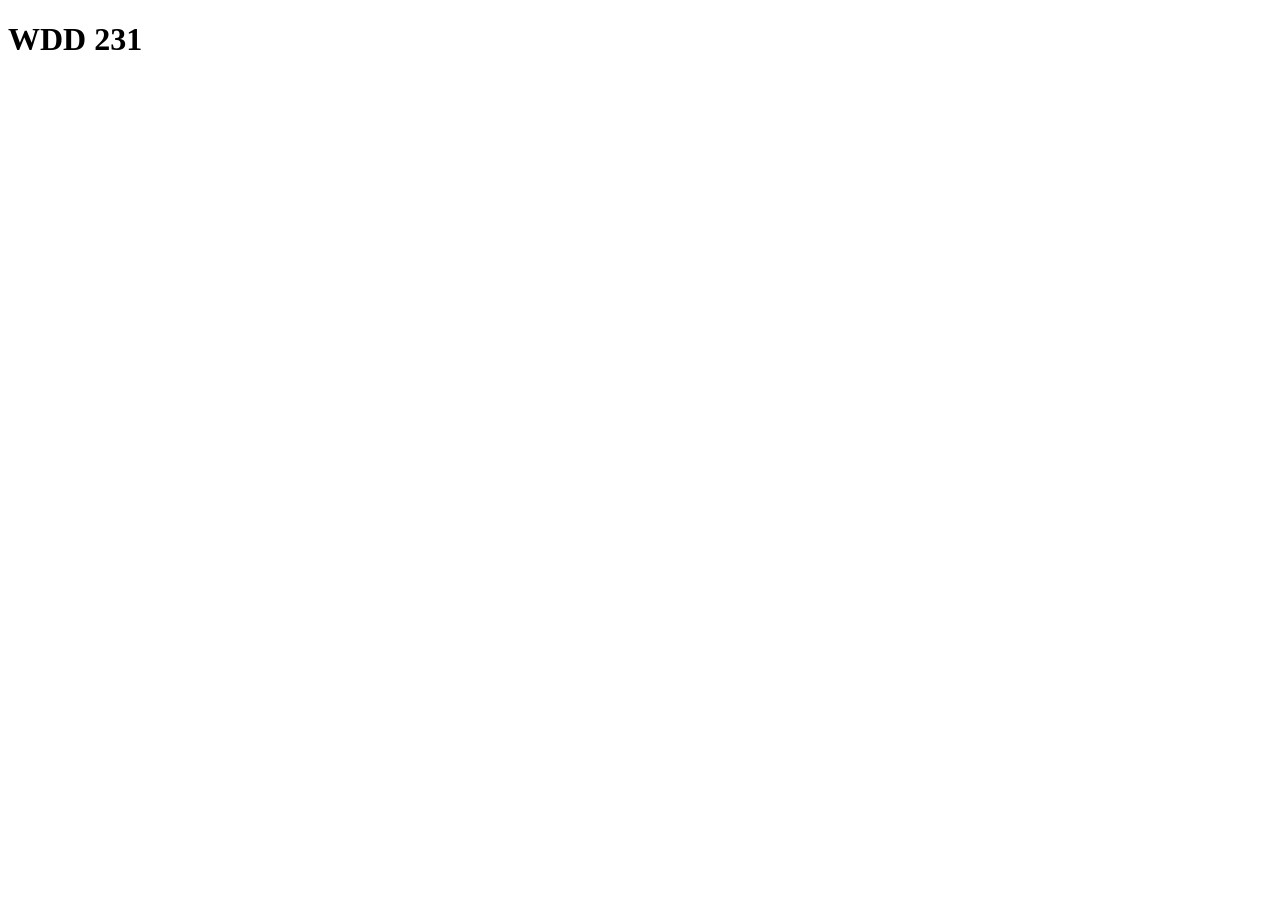
==== index.html @ 408d1feb "added repository" ====
<!DOCTYPE html>
<html lang="en">

<head>
    <meta charset="UTF-8">
    <meta name="viewport" content="width=device-width, initial-scale=1.0">
    <title>WDD 231</title>
</head>

<body>
    <h1>WDD 231</h1>
</body>

</html>
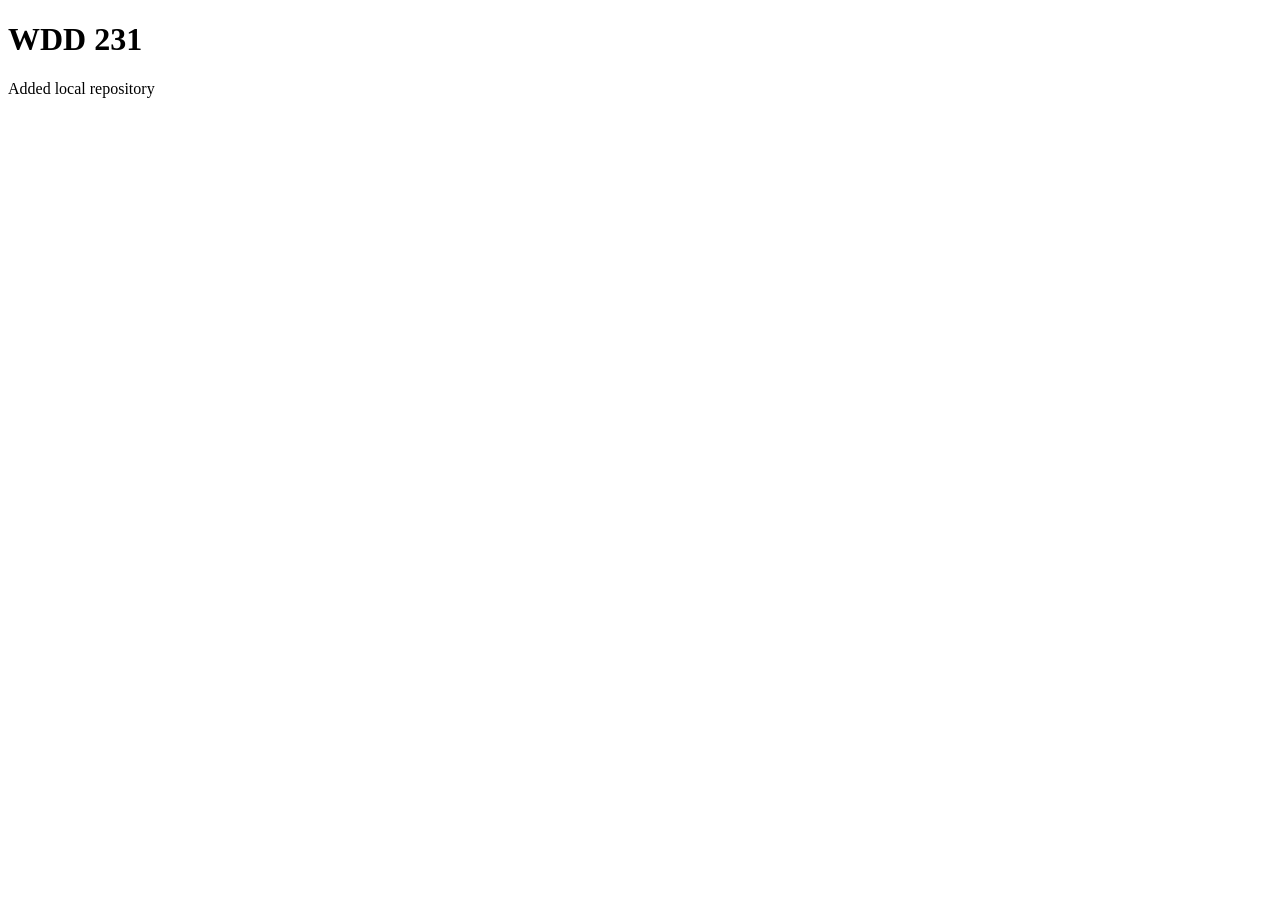
==== commit 499baed9: "testing" ====
--- a/index.html
+++ b/index.html
@@ -9,6 +9,7 @@
 
 <body>
     <h1>WDD 231</h1>
+    <p>Added local repository</p>
 </body>
 
 </html>
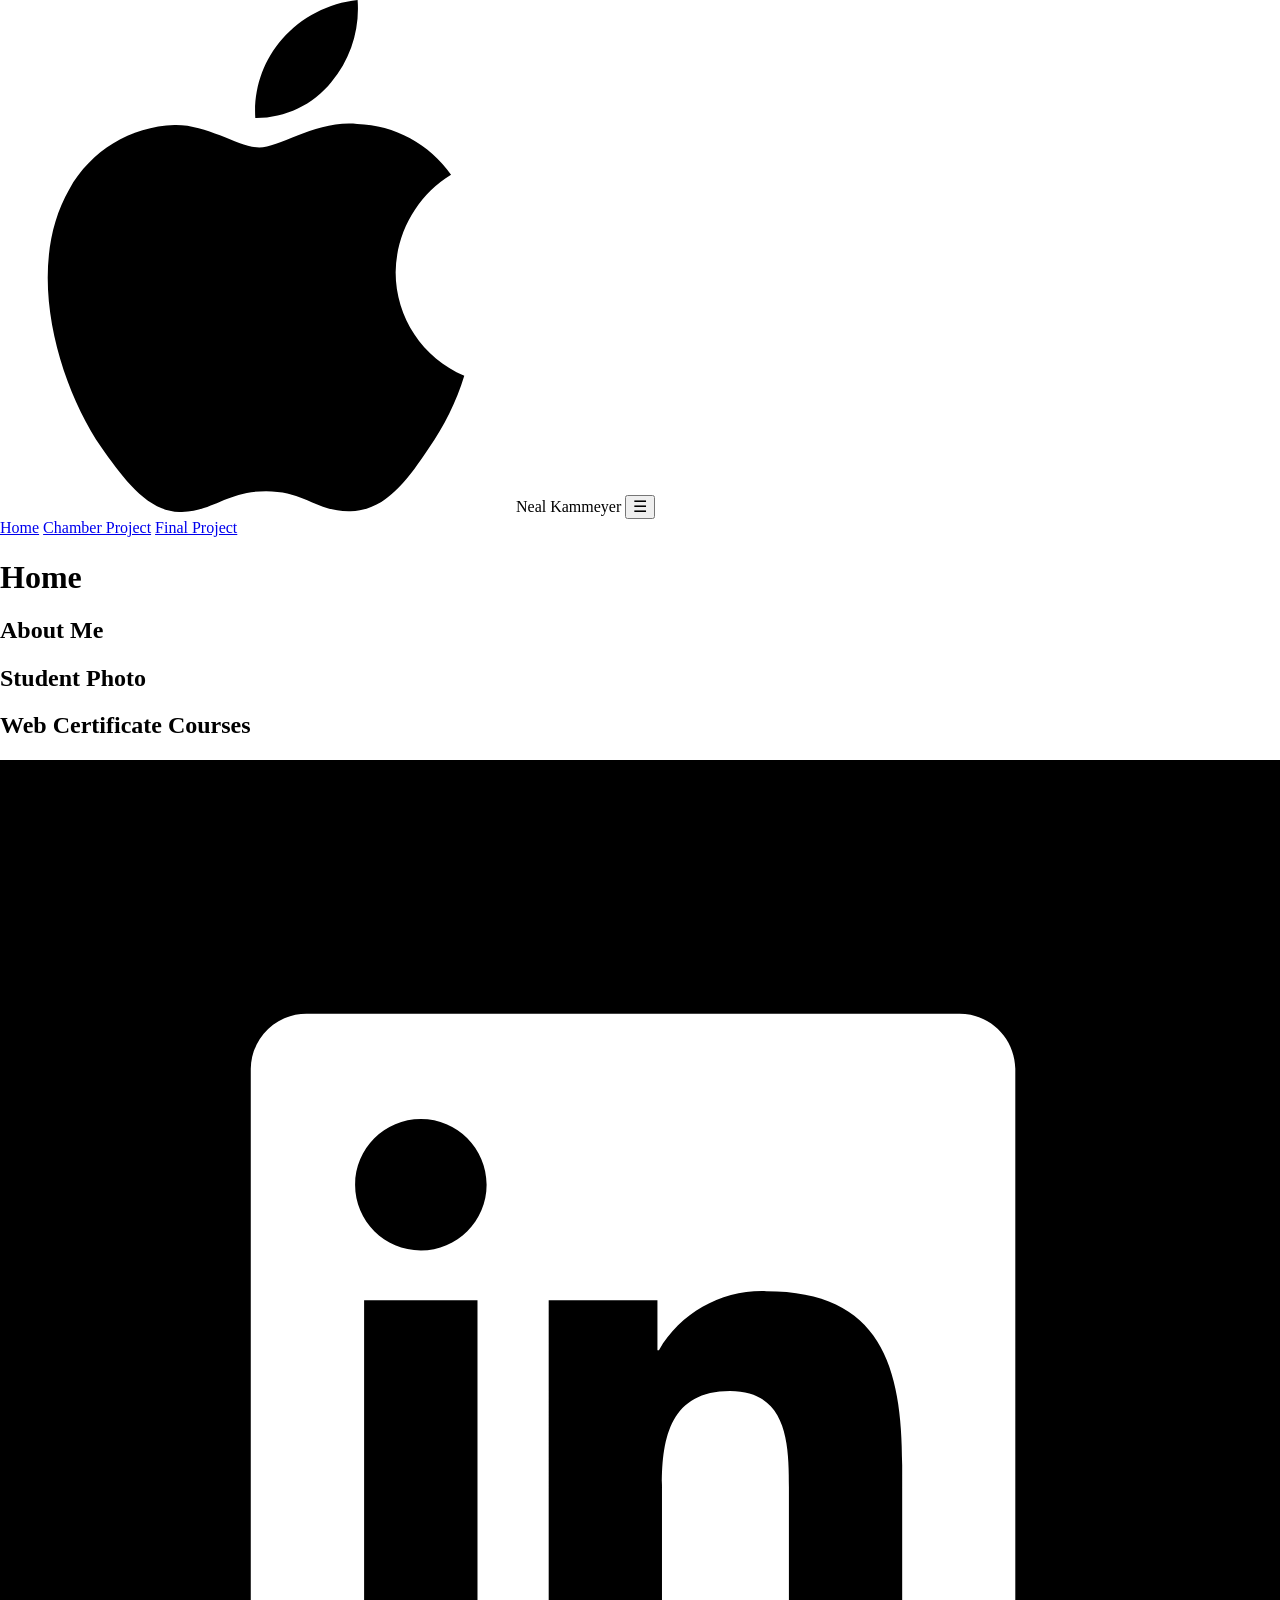
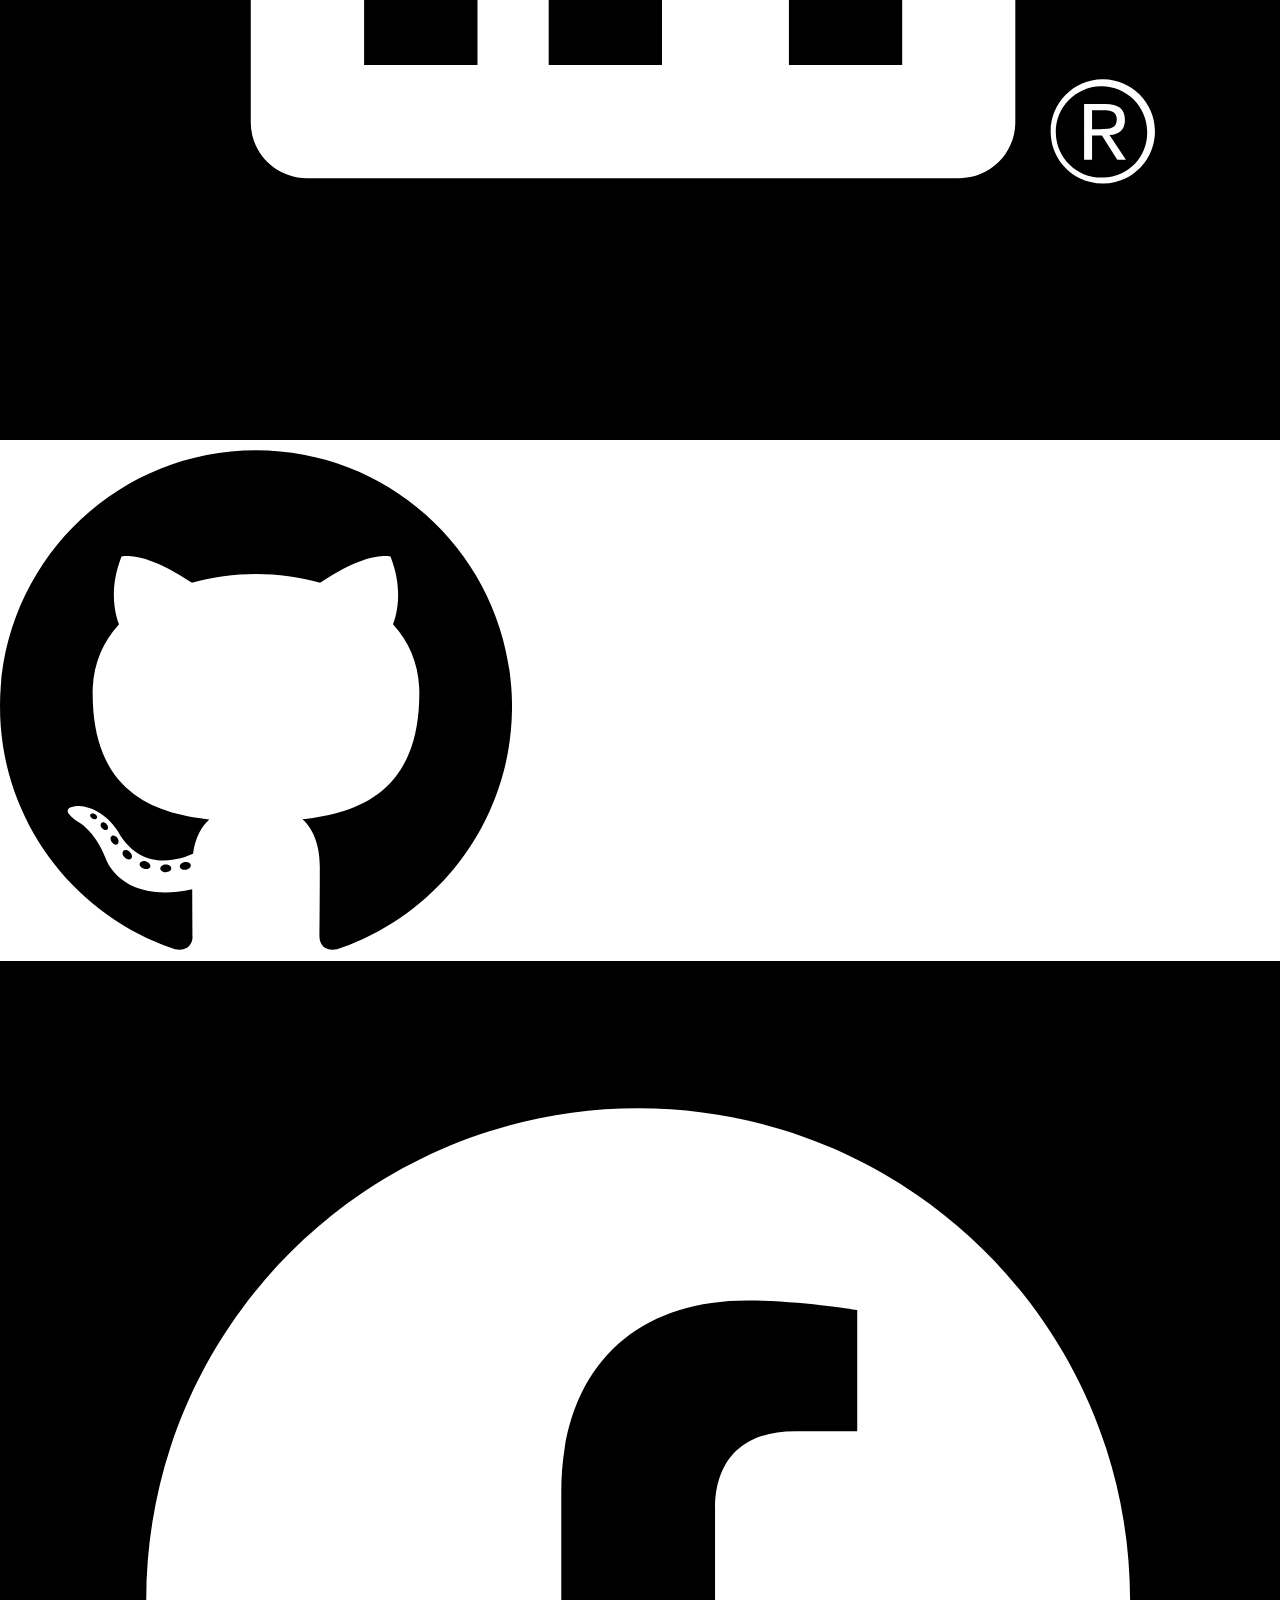
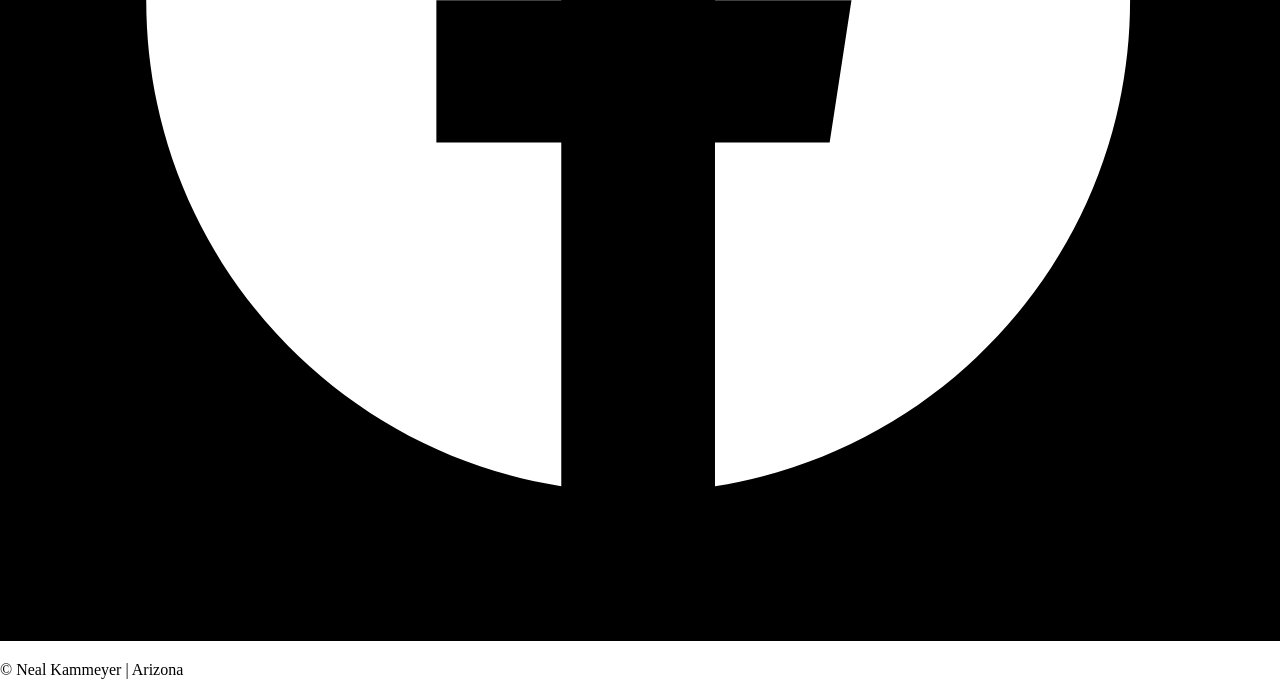
==== commit a42af2d7: "creating w01 index html" ====
--- a/index.html
+++ b/index.html
@@ -4,12 +4,64 @@
 <head>
     <meta charset="UTF-8">
     <meta name="viewport" content="width=device-width, initial-scale=1.0">
-    <title>WDD 231</title>
+    <title>WDD 231 | Course Home Page | Neal Kammeyer</title>
+    <meta name="description" content="WDD 231 - Web Frontend Development course home page for Neal Kammeyer">
+    <meta name="author" content="Neal Kammeyer">
+
+    <link rel="stylesheet" href="styles/normalize.css">
+    <link rel="stylesheet" href="styles/small.css">
+    <link rel="stylesheet" href="styles/larger.css">
 </head>
 
 <body>
-    <h1>WDD 231</h1>
-    <p>Added local repository</p>
+    <header>
+        <img src="images/apple.svg" alt="Neal Kammeyer site logo">
+        <span id="my-name">Neal Kammeyer</span>
+
+        <button id="menu" aria-label="Open navigation menu">&#9776;</button>
+
+        <nav>
+            <a href="index.html">Home</a>
+            <a href="#">Chamber Project</a>
+            <a href="#">Final Project</a>
+        </nav>
+    </header>
+
+    <main>
+        <h1>Home</h1>
+
+        <section>
+            <h2>About Me</h2>
+            <!-- About me content -->
+        </section>
+        <section>
+            <h2>Student Photo</h2>
+            <!-- My photo -->
+        </section>
+        <section>
+            <h2>Web Certificate Courses</h2>
+            <!-- Course filters/cards will be generated here -->
+        </section>
+    </main>
+
+    <footer>
+        <div class="social-links">
+            <a href="https://www.linkedin.com/in/nkammeyer/" target="_blank">
+                <img src="images/linkedin-square.svg" alt="LinkedIn">
+            </a>
+            <a href="https://nkammeyer-coder.github.io/wdd231/" target="_blank">
+                <img src="images/github.svg" alt="GitHub">
+            </a>
+            <a href="https://www.facebook.com/nkammeyer" target="_blank">
+                <img src="images/facebook-square.svg" alt="Facebook">
+            </a>
+        </div>
+        <p>
+            &copy; <span id="currentyear"></span>
+            Neal Kammeyer | Arizona
+        </p>
+        <p id="lastModified"></p>
+    </footer>
 </body>
 
 </html>
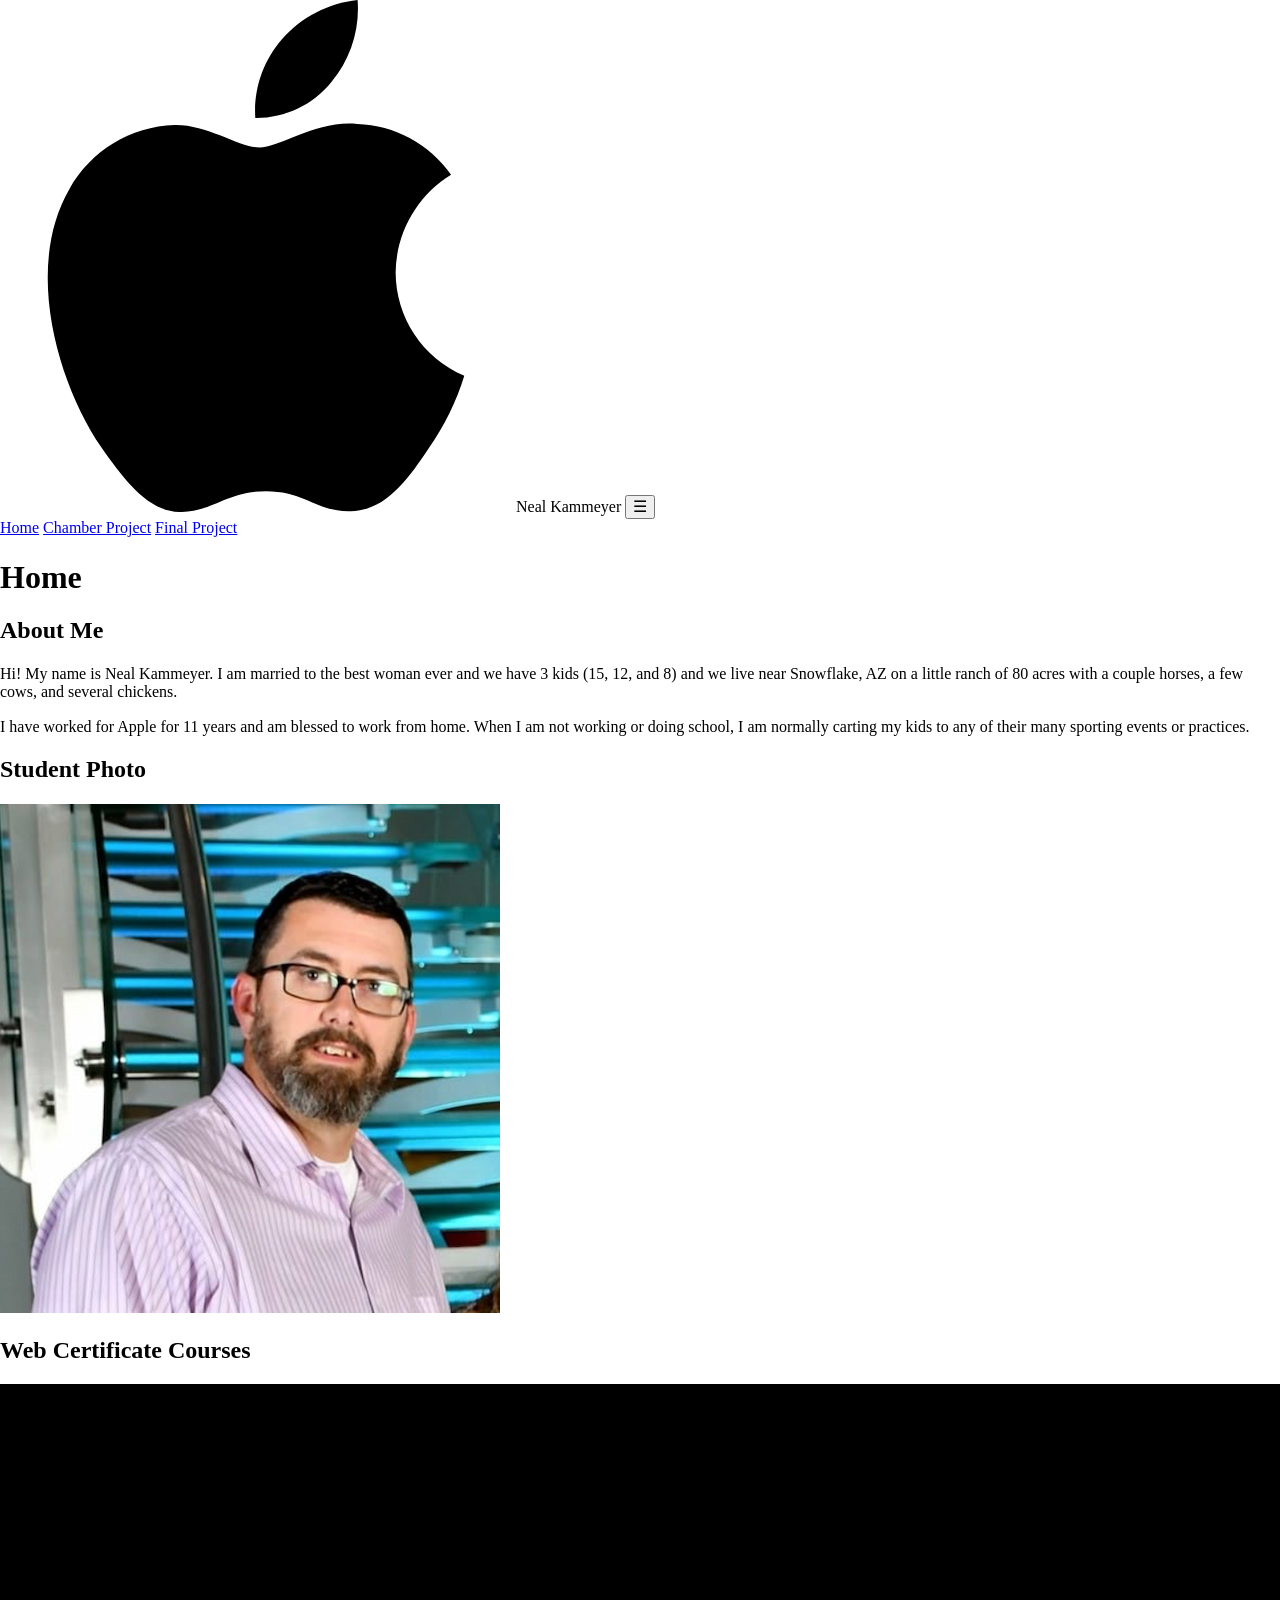
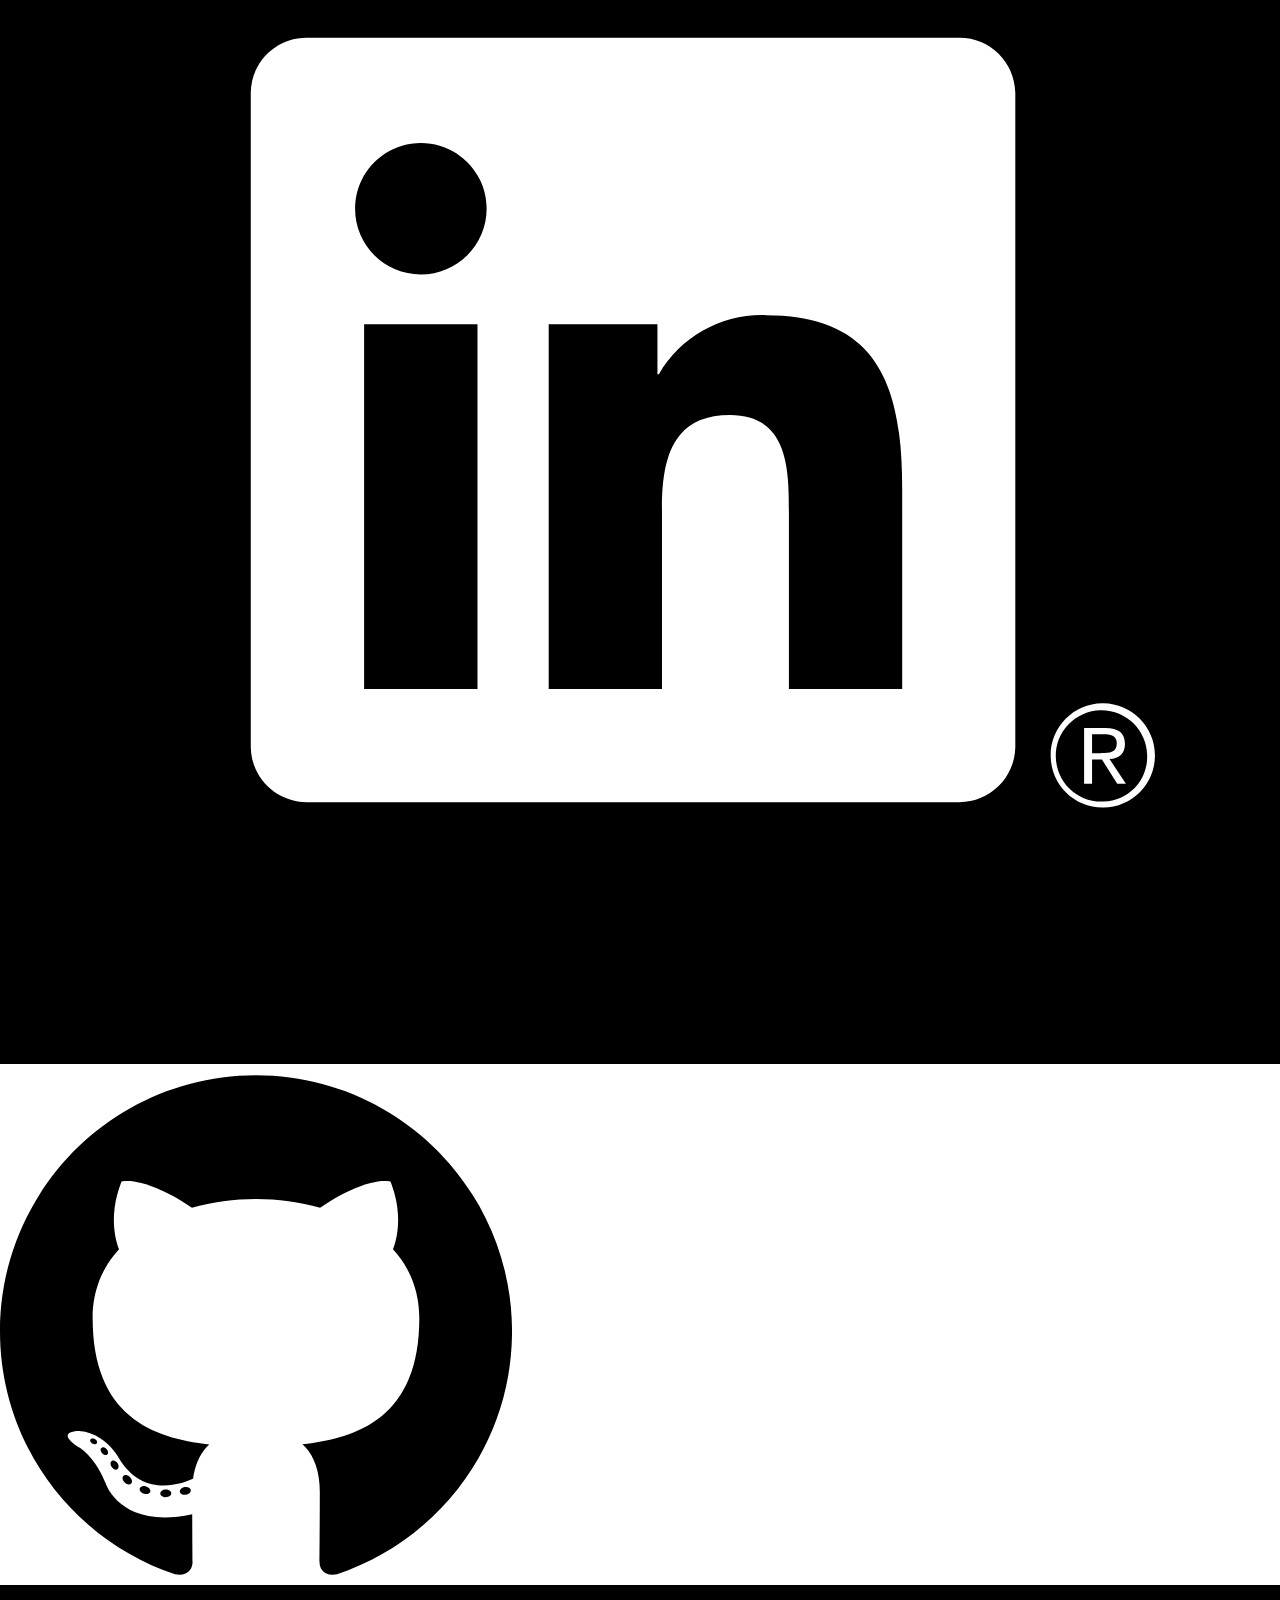
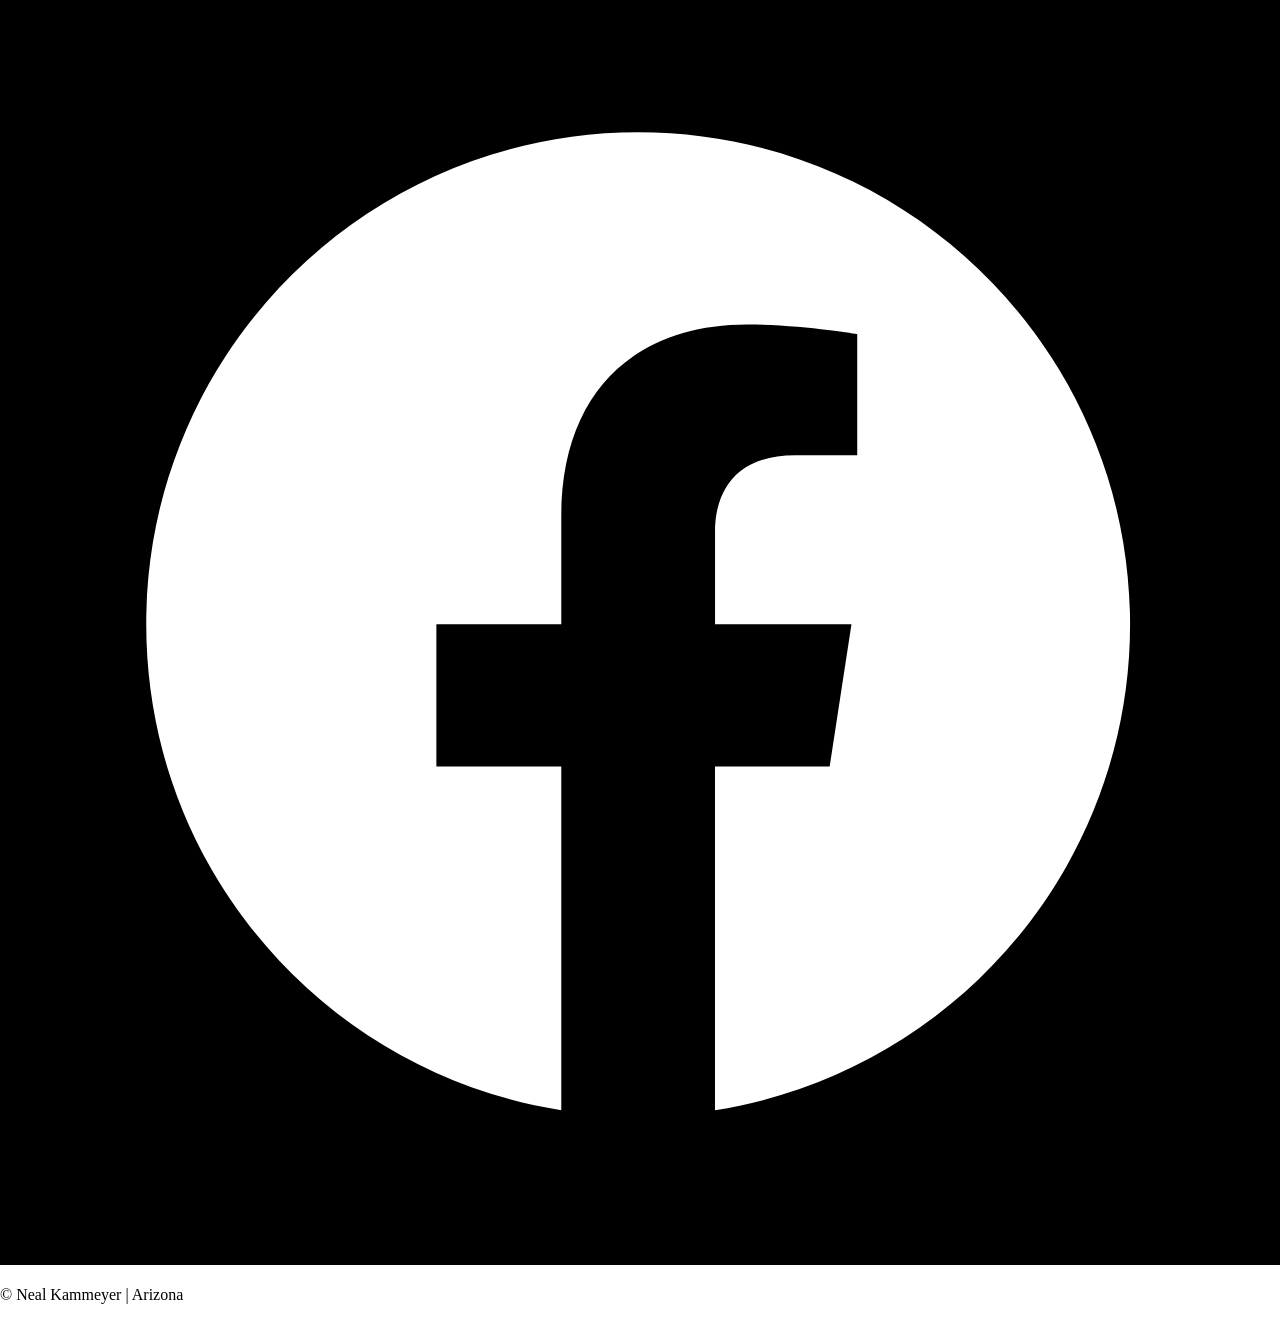
==== commit 4f6cfc73: "updated index" ====
--- a/index.html
+++ b/index.html
@@ -32,11 +32,19 @@
 
         <section>
             <h2>About Me</h2>
-            <!-- About me content -->
+            <p>
+                Hi! My name is Neal Kammeyer. I am married to the best woman ever and we have 3 kids (15, 12, and 8) and
+                we live near Snowflake, AZ on a little ranch of 80 acres with a couple horses, a few cows, and several
+                chickens.
+            </p>
+            <p>
+                I have worked for Apple for 11 years and am blessed to work from home. When I am not working or doing
+                school, I am normally carting my kids to any of their many sporting events or practices.
+            </p>
         </section>
         <section>
             <h2>Student Photo</h2>
-            <!-- My photo -->
+            <img src="images/profile.jpg" alt="Profile photo of Neal Kammeyer">
         </section>
         <section>
             <h2>Web Certificate Courses</h2>
@@ -46,13 +54,13 @@
 
     <footer>
         <div class="social-links">
-            <a href="https://www.linkedin.com/in/nkammeyer/" target="_blank">
+            <a href="https://www.linkedin.com/in/nkammeyer/" target="_blank" rel="noopener">
                 <img src="images/linkedin-square.svg" alt="LinkedIn">
             </a>
-            <a href="https://nkammeyer-coder.github.io/wdd231/" target="_blank">
+            <a href="https://github.com/nkammeyer-coder/wdd231" target="_blank" rel="noopener">
                 <img src="images/github.svg" alt="GitHub">
             </a>
-            <a href="https://www.facebook.com/nkammeyer" target="_blank">
+            <a href="https://www.facebook.com/nkammeyer" target="_blank" rel="noopener">
                 <img src="images/facebook-square.svg" alt="Facebook">
             </a>
         </div>
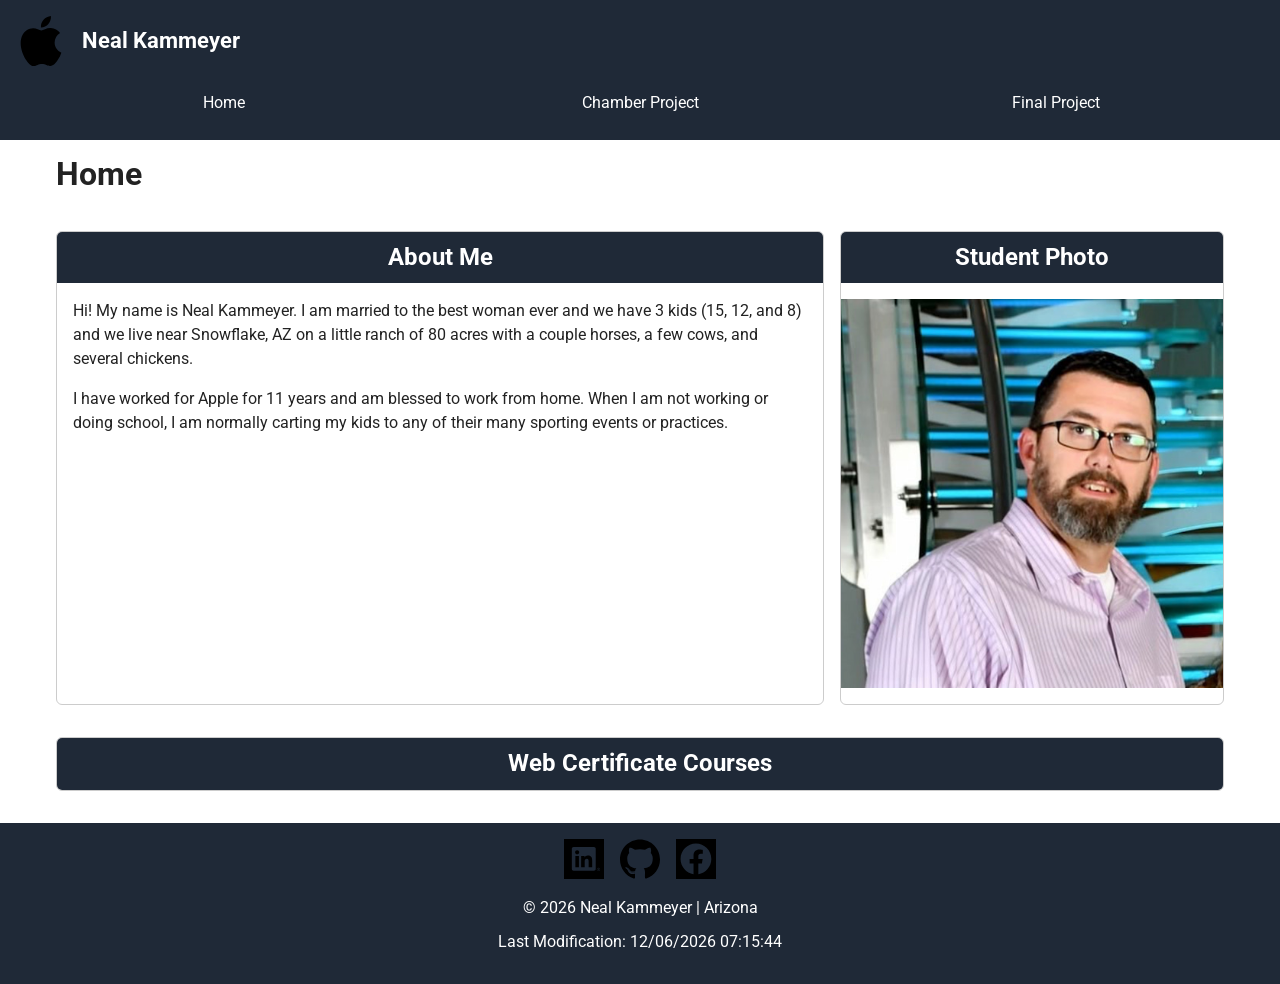
==== commit 2c2ddac6: "created css and js for w01 project." ====
--- a/index.html
+++ b/index.html
@@ -8,9 +8,16 @@
     <meta name="description" content="WDD 231 - Web Frontend Development course home page for Neal Kammeyer">
     <meta name="author" content="Neal Kammeyer">
 
+    <link rel="preconnect" href="https://fonts.googleapis.com">
+    <link rel="preconnect" href="https://fonts.gstatic.com" crossorigin>
+    <link href="https://fonts.googleapis.com/css2?family=Roboto:wght@400;600;700&display=swap" rel="stylesheet">
+
     <link rel="stylesheet" href="styles/normalize.css">
     <link rel="stylesheet" href="styles/small.css">
     <link rel="stylesheet" href="styles/larger.css">
+
+    <script src="scripts/navigation.js" defer></script>
+    <script src="scripts/date.js" defer></script>
 </head>
 
 <body>
--- a/styles/small.css
+++ b/styles/small.css
@@ -0,0 +1,119 @@
+* {
+    box-sizing: border-box;
+}
+
+body {
+    margin: 0;
+    font-family: "Roboto", sans-serif;
+    font-weight: 400;
+    color: #222;
+    background-color: #fff;
+}
+
+header {
+    display: grid;
+    grid-template-columns: auto 1fr auto;
+    align-items: center;
+    gap: 1rem;
+    padding: 1rem;
+    background-color: #1f2937;
+    color: white;
+}
+
+header img {
+    width: 50px;
+    height: auto;
+}
+
+#my-name {
+    font-size: 1.4rem;
+    font-weight: bold;
+}
+
+#menu {
+    background: none;
+    border: none;
+    color: white;
+    font-size: 2rem;
+    cursor: pointer;
+}
+
+nav {
+    grid-column: 1 / -1;
+    display: none;
+    flex-direction: column;
+}
+
+nav.open {
+    display: flex;
+}
+
+nav a {
+    color: white;
+    text-decoration: none;
+    padding: 0.75rem;
+    text-align: center;
+}
+
+nav a:hover {
+    background-color: #374151;
+}
+
+main {
+    padding: 1rem;
+}
+
+h1 {
+    margin-top: 0;
+}
+
+h1,
+h2 {
+    font-weight: 700;
+}
+
+section {
+    margin-bottom: 1rem;
+    border: 1px solid #ccc;
+    border-radius: 6px;
+    overflow: hidden;
+}
+
+section h2 {
+    margin: 0;
+    padding: 0.75rem;
+    background-color: #1f2937;
+    color: white;
+    text-align: center;
+}
+
+section p {
+    padding: 0 1rem;
+    line-height: 1.5;
+}
+
+section img {
+    display: block;
+    max-width: 100%;
+    height: auto;
+    margin: 1rem auto;
+}
+
+footer {
+    padding: 1rem;
+    text-align: center;
+    background-color: #1f2937;
+    color: white;
+}
+
+.social-links {
+    display: flex;
+    justify-content: center;
+    gap: 1rem;
+    margin-bottom: 0.5rem;
+}
+
+.social-links img {
+    width: 40px;
+    height: 40px;
+}
--- a/styles/larger.css
+++ b/styles/larger.css
@@ -0,0 +1,31 @@
+@media (min-width: 40rem) {
+
+    #menu {
+        display: none;
+    }
+
+    nav {
+        display: flex;
+        flex-direction: row;
+    }
+
+    nav a {
+        flex: 1;
+    }
+
+    main {
+        display: grid;
+        grid-template-columns: 2fr 1fr;
+        gap: 1rem;
+        max-width: 1200px;
+        margin: 0 auto;
+    }
+
+    h1 {
+        grid-column: 1 / -1;
+    }
+
+    main section:nth-of-type(3) {
+        grid-column: 1 / -1;
+    }
+}
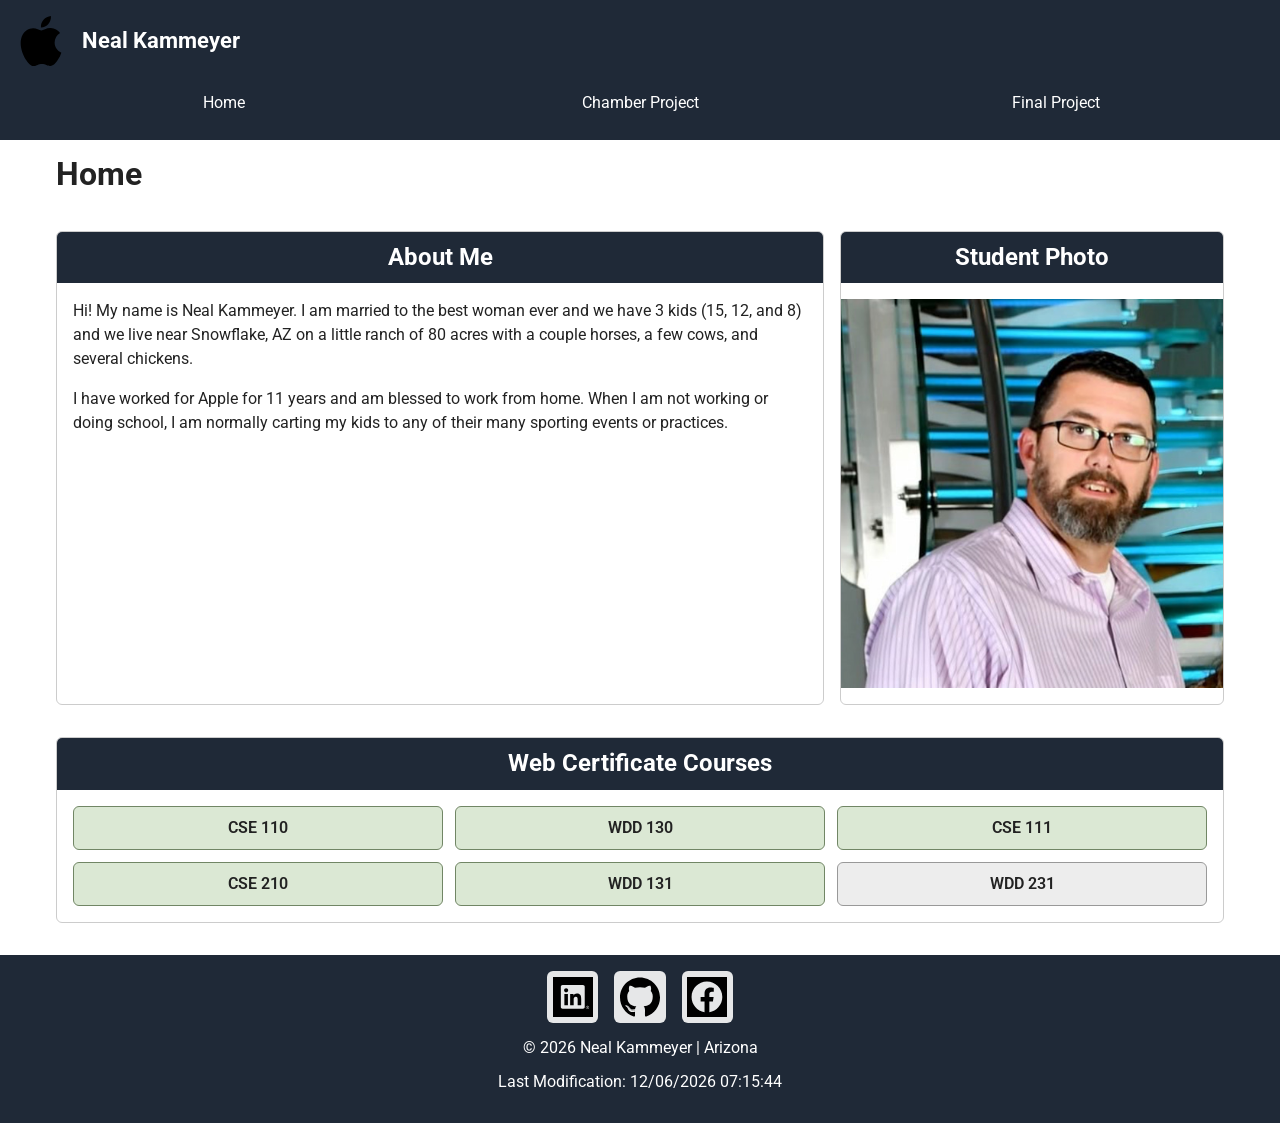
==== commit a1669cf4: "added course-list to javascript and updated css" ====
--- a/index.html
+++ b/index.html
@@ -18,6 +18,7 @@
 
     <script src="scripts/navigation.js" defer></script>
     <script src="scripts/date.js" defer></script>
+    <script src="scripts/courses.js" defer></script>
 </head>
 
 <body>
@@ -55,7 +56,7 @@
         </section>
         <section>
             <h2>Web Certificate Courses</h2>
-            <!-- Course filters/cards will be generated here -->
+            <div id="course-list"></div>
         </section>
     </main>
 
--- a/styles/small.css
+++ b/styles/small.css
@@ -113,7 +113,36 @@
     margin-bottom: 0.5rem;
 }
 
+.social-links a {
+    display: flex;
+    align-items: center;
+    justify-content: center;
+    padding: 0.35rem;
+    background-color: #f5f5f5ee;
+    border-radius: 6px;
+}
+
 .social-links img {
     width: 40px;
     height: 40px;
+}
+
+#course-list {
+    display: grid;
+    gap: 0.75rem;
+    padding: 1rem;
+}
+
+#course-list div {
+    padding: 0.75rem;
+    border: 1px solid #999;
+    border-radius: 6px;
+    text-align: center;
+    font-weight: 600;
+    background-color: #e8e8e8c9;
+}
+
+#course-list div.completed {
+    background-color: #dbe8d4;
+    border-color: #718665;
 }
--- a/styles/larger.css
+++ b/styles/larger.css
@@ -28,4 +28,8 @@
     main section:nth-of-type(3) {
         grid-column: 1 / -1;
     }
+
+    #course-list {
+        grid-template-columns: repeat(3, 1fr);
+    }
 }
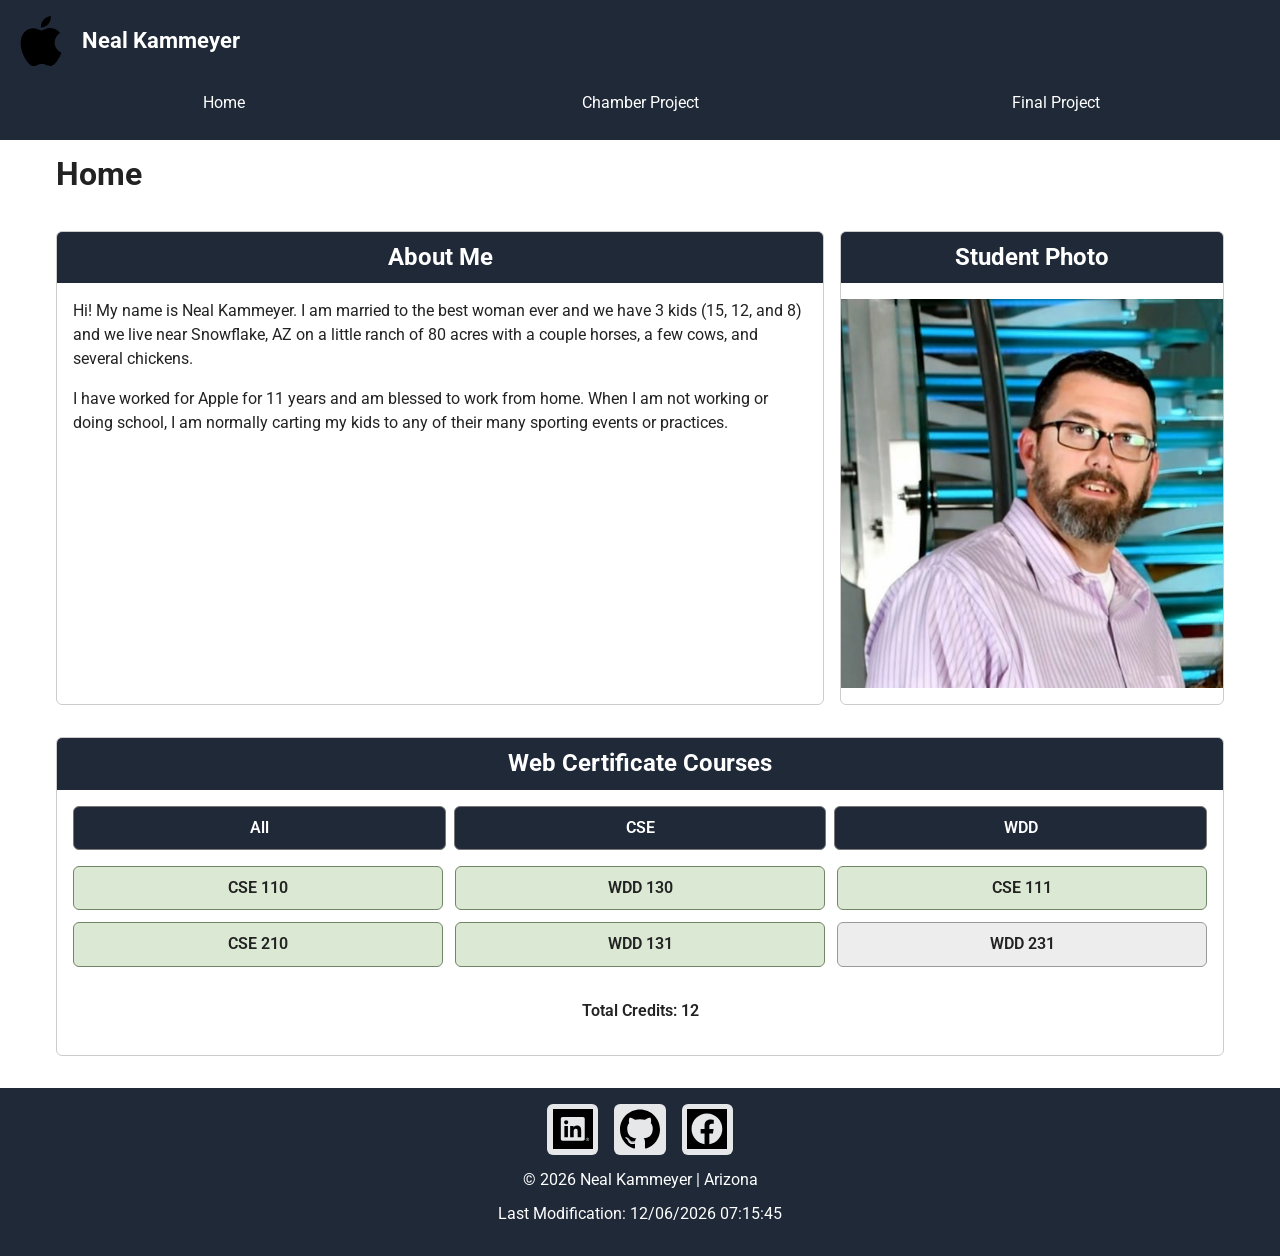
==== commit ef8ac6a7: "added javascript and css to filter css and wdd courses." ====
--- a/index.html
+++ b/index.html
@@ -56,7 +56,16 @@
         </section>
         <section>
             <h2>Web Certificate Courses</h2>
+
+            <div class="course-filters">
+                <button id="all">All</button>
+                <button id="cse">CSE</button>
+                <button id="wdd">WDD</button>
+            </div>
+
             <div id="course-list"></div>
+
+            <p id="total-credits"></p>
         </section>
     </main>
 
--- a/styles/small.css
+++ b/styles/small.css
@@ -145,4 +145,31 @@
 #course-list div.completed {
     background-color: #dbe8d4;
     border-color: #718665;
+}
+
+.course-filters {
+    display: flex;
+    gap: 0.5rem;
+    padding: 1rem 1rem 0;
+}
+
+.course-filters button {
+    flex: 1;
+    padding: 0.75rem;
+    border: 1px solid #777;
+    border-radius: 6px;
+    background-color: #1f2937;
+    color: white;
+    font-weight: 600;
+    cursor: pointer;
+}
+
+.course-filters button:hover {
+    background-color: #374151;
+}
+
+#total-credits {
+    text-align: center;
+    font-weight: 600;
+    padding: 0 1rem 1rem;
 }
